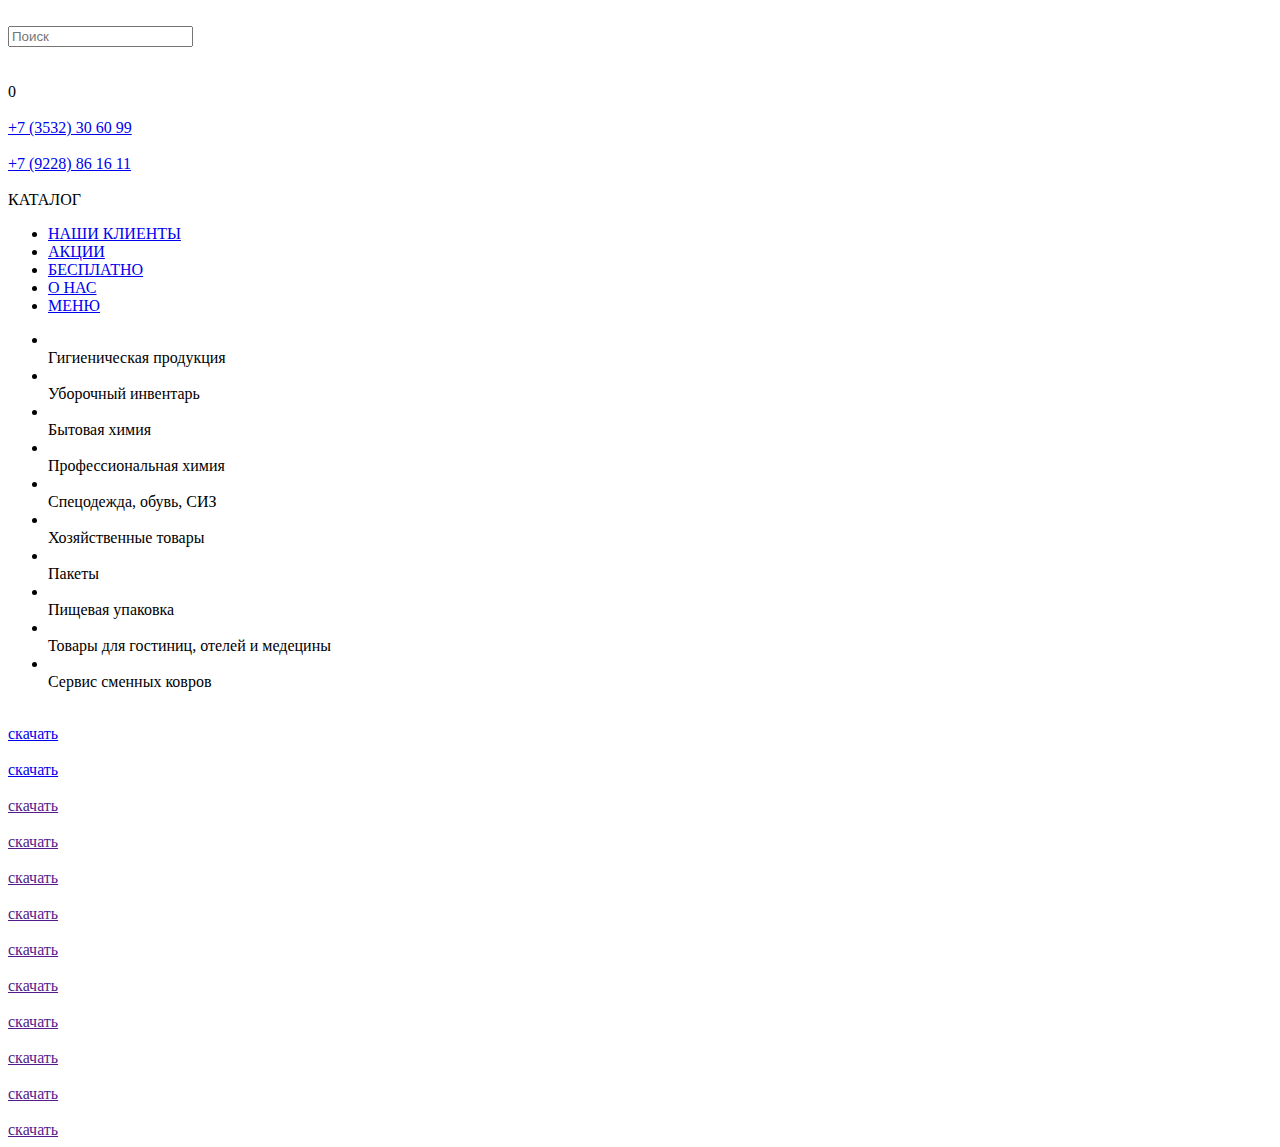
==== akzii.html @ c28448c3 "add html" ====
<!DOCTYPE html>
<html lang="en">
<head>
    <meta charset="UTF-8">
    <!-- <meta name="viewport" content="width=device-width, user-scalable=yes"> -->
    <meta name="viewport" content="width=device-width, initial-scale=1.0">
    <title>Акции</title>
    <link rel="stylesheet" href="css/style.css">

    <link rel="stylesheet" href="css/smartphoto.min.css">
    <link rel="stylesheet" href="css/animate.min.css">
    <link rel="stylesheet" href="css/media.css">

</head>
<body>
    <div class="header">
        <div></div>
        <div class="logo">
            <a href="file:///Users/argo/Desktop/vova/mclean/index.html">
            <img src="img/logo.png" alt="">
            </a>
        </div>
        <div class="search">
            <form action=""> 
                <input type="text" placeholder="Поиск">
                <a href="http://"><div class="search-button"><img src="img/icons/header/lupa.svg" alt=""></div></a>
            </form>
        </div>
        <div class="basket">
            <a href="file:///Users/argo/Desktop/vova/mclean/basket.html"><img src="img/icons/header/basket.svg" alt=""></a>
            <div id="basket-count">0</div>
        </div>
        <div class="contacts">
            <div class="contact">
                <div class="contact-ico"><img src="img/icons/header/phone.svg" alt=""></div>
                <div class="phone"><a href="tel:+73532306099">+7 (3532) 30 60 99</a></div>
            </div>
            <div class="contact">
                <div class="contact-ico">
                    <img src="img/icons/header/telegram.svg" alt="">
                    <img src="img/icons/header/whatsapp.svg" alt="">
                    <img src="img/icons/header/viber.svg"    alt="">
                </div>
                <div class="phone"><a href="tel:+79228861611">+7 (9228) 86 16 11</a></div>
            </div>
        </div>
        <div></div>
    </div>

    <div class="block-menu">
        <div class="menu catalog-label">
            <img src="img/icons/catalog/menu.svg" alt="">
            <div>КАТАЛОГ</div>
        </div>
        <div class="menu">
            <ul>
                <li class="first-menu"><a href="file:///Users/argo/Desktop/vova/mclean/nashi-clientu.html">НАШИ КЛИЕНТЫ</a></li>
                <li class="active first-menu"><a href="file:///Users/argo/Desktop/vova/mclean/akzii.html">АКЦИИ</a></li>
                <li class="first-menu"><a href="file:///Users/argo/Desktop/vova/mclean/free.html">БЕСПЛАТНО</a></li>
                <li class="first-menu"><a href="file:///Users/argo/Desktop/vova/mclean/onas.html#">О НАС</a></li>
                <li class="second-menu"><a href="#">МЕНЮ</a></li>
            </ul>
        </div>
    </div>
    <div class="second-menu-block" style="display: none;">
        <div class="second-menu-item">КОРЗИНА</div>
        <div class="second-menu-item">НАШИ КЛИЕНТЫ</div>
        <div class="second-menu-item">АКЦИИ</div>
        <div class="second-menu-item">БЕСПЛАТНО</div>
        <div class="second-menu-item">О НАС</div>
    </div>
        <div class="main">
        <div class="catalog">
            <ul>
                <li id="ci-1">
                    <div class="catalog-ico"><img src="img/icons/catalog/gigienicheskay-produkziy.svg" alt=""></div>
                    <div>Гигиеническая продукция</div>
                </li>
                <li id="ci-2">
                    <div class="catalog-ico"><img src="img/icons/catalog/uborochnui-inventar.svg" alt=""></div>
                    <div>Уборочный инвентарь</div>
                </li>
                <li id="ci-3">
                    <div class="catalog-ico"><img src="img/icons/catalog/butovay-himiy.svg" alt=""></div>
                    <div>Бытовая химия</div>
                </li>
                <li id="ci-4">
                    <div class="catalog-ico"><img src="img/icons/catalog/pro-himiy.svg" alt=""></div>
                    <div>Профессиональная химия</div>
                </li>
                <li id="ci-5">
                    <div class="catalog-ico"><img src="img/icons/catalog/spezodezda.svg" alt=""></div>
                    <div>Спецодежда, обувь, СИЗ</div>
                </li>
                <li id="ci-6">
                    <div class="catalog-ico"><img src="img/icons/catalog/xoz-tovar.svg" alt=""></div>
                    <div>Хозяйственные товары</div>
                </li>
                <li id="ci-7">
                    <div class="catalog-ico"><img src="img/icons/catalog/package.svg" alt=""></div>
                    <div>Пакеты</div>
                </li>
                <li id="ci-8">
                    <div class="catalog-ico"> <img src="img/icons/catalog/pishevaya_upakovka.svg" alt=""></div>
                    <div>Пищевая упаковка</div>
                </li>
                <li id="ci-9">
                    <div class="catalog-ico"><img src="img/icons/catalog/gostiniza.svg" alt=""></div>
                    <div>Товары для гостиниц, отелей и медецины</div>
                </li>
                <li id="ci-10">
                    <div class="catalog-ico"><img src="img/icons/catalog/cover.svg" alt=""></div>
                    <div>Сервис сменных ковров</div>
                </li>
            </ul>
        </div>
        <div class="content">
            <div class="onas-doc">
                <div class="document-list">
                    <div class="document">
                        <div>
                            <a href="img/documents/1.jpg" class="js-smartPhoto">
                                <img src="img/documents/1.jpg" alt="">
                            </a>
                        </div>
                        <div class="download-document"><a href="documents/1.txt" download="1.txt">скачать</a></div>
                    </div>
                    <div class="document">
                        <div>
                            <a href="img/documents/1.jpg" class="js-smartPhoto">
                                <img src="img/documents/1.jpg" alt="">
                            </a>
                        </div>
                        <div class="download-document"><a href="documents/1.txt" download>скачать</a></div>
                    </div>
                    <div class="document">
                        <div>
                            <a href="img/documents/1.jpg" class="js-smartPhoto">
                                <img src="img/documents/1.jpg" alt="">
                            </a>
                        </div>
                        <div class="download-document"><a href="">скачать</a></div>
                    </div>
                    <div class="document">
                        <div>
                            <a href="img/documents/1.jpg" class="js-smartPhoto">
                                <img src="img/documents/1.jpg" alt="">
                            </a>
                        </div>
                        <div class="download-document"><a href="">скачать</a></div>
                    </div>
                </div>
                <div class="document-list">
                    <div class="document">
                        <div>
                            <a href="img/documents/2.jpg" class="js-smartPhoto">
                                <img src="img/documents/2.jpg" alt="">
                            </a>
                        </div>
                        <div class="download-document"><a href="">скачать</a></div>
                    </div>
                    <div class="document">
                        <div>
                            <a href="img/documents/2.jpg" class="js-smartPhoto">
                                <img src="img/documents/2.jpg" alt="">
                            </a>
                        </div>
                        <div class="download-document"><a href="">скачать</a></div>
                    </div>
                    <div class="document">
                        <div>
                            <a href="img/documents/2.jpg" class="js-smartPhoto">
                                <img src="img/documents/2.jpg" alt="">
                            </a>
                        </div>
                        <div class="download-document"><a href="">скачать</a></div>
                    </div>
                    <div class="document">
                        <div>
                            <a href="img/documents/2.jpg" class="js-smartPhoto">
                                <img src="img/documents/2.jpg" alt="">
                            </a>
                        </div>
                        <div class="download-document"><a href="">скачать</a></div>
                    </div>
                </div>
                <div class="document-list">
                    <div class="document">
                        <div>
                            <a href="img/documents/3.jpeg" class="js-smartPhoto">
                                <img src="img/documents/3.jpeg" alt="">
                            </a>
                        </div>
                        <div class="download-document"><a href="">скачать</a></div>
                    </div>
                    <div class="document">
                        <div>
                            <a href="img/documents/3.jpeg" class="js-smartPhoto">
                                <img src="img/documents/3.jpeg" alt="">
                            </a>
                        </div>
                        <div class="download-document"><a href="">скачать</a></div>
                    </div>
                    <div class="document">
                        <div>
                            <a href="img/documents/3.jpeg" class="js-smartPhoto">
                                <img src="img/documents/3.jpeg" alt="">
                            </a>
                        </div>
                        <div class="download-document"><a href="">скачать</a></div>
                    </div>
                    <div class="document">
                        <div>
                            <a href="img/documents/3.jpeg" class="js-smartPhoto">
                                <img src="img/documents/3.jpeg" alt="">
                            </a>
                        </div>
                        <div class="download-document"><a href="">скачать</a></div>
                    </div>
                </div>
            </div>
        </div>
    </div>
</body>
<script src="js/smartphoto.min.js"></script>

<script src="js/jquery.js"></script>
<script src="js/basket.js"></script>
<script src="js/script.js"></script>
<script>
    document.addEventListener('DOMContentLoaded',function(){
        new SmartPhoto(".js-smartPhoto");
    });
</script>
</html>
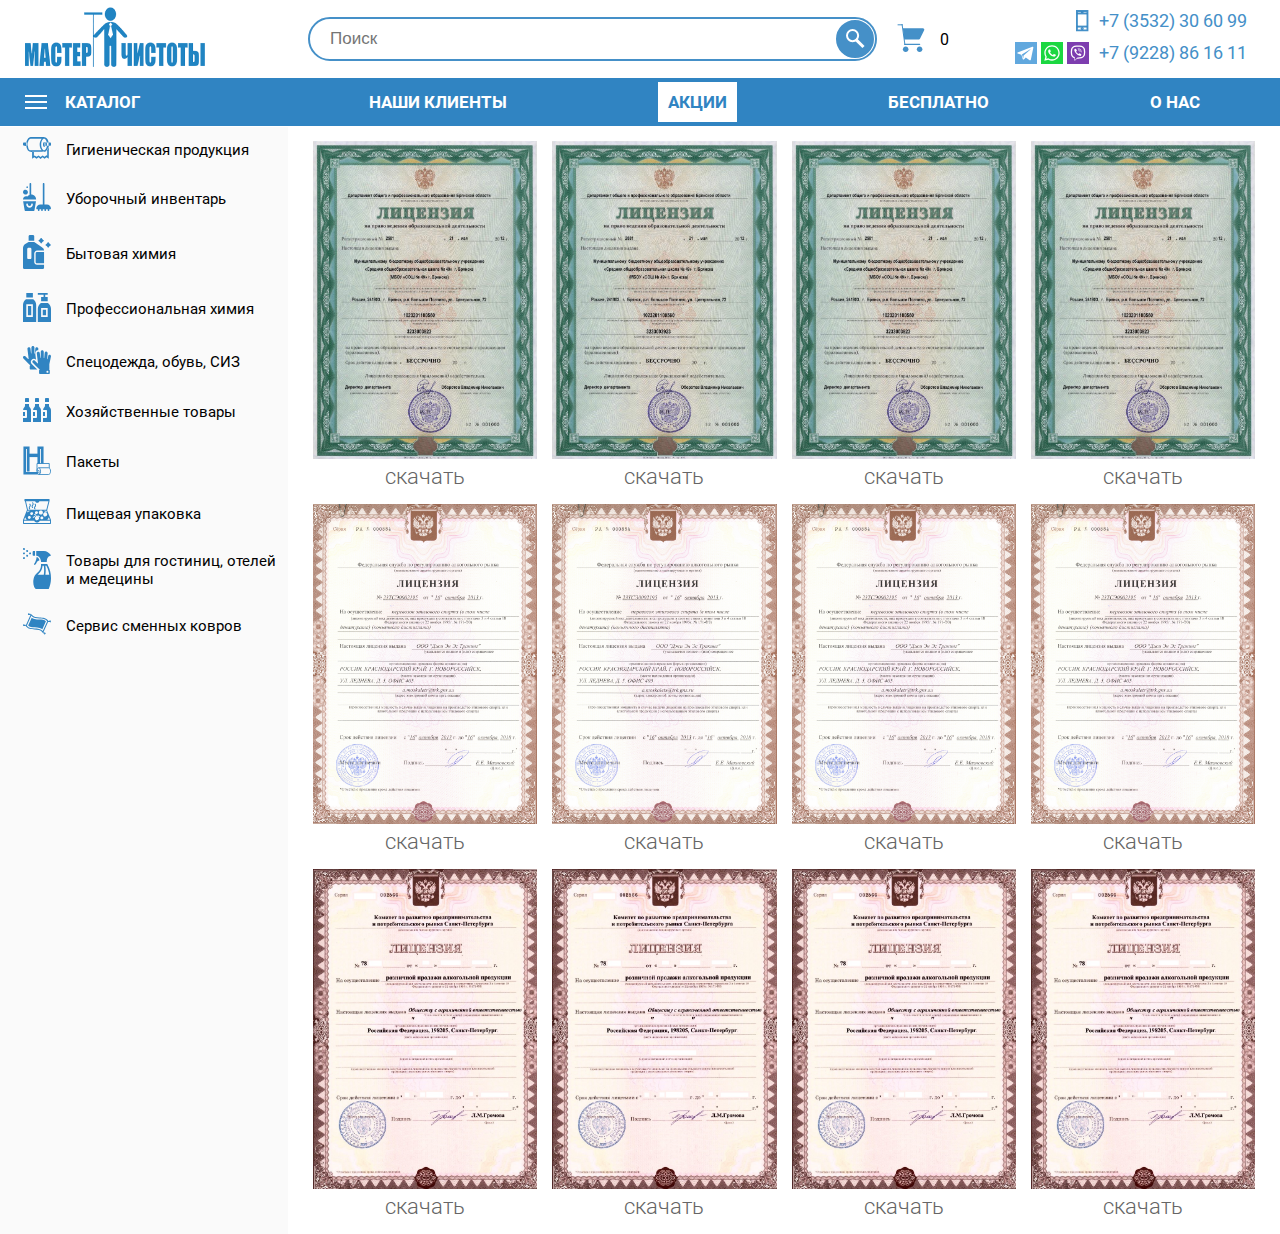
==== commit feab5d42: "edit link akzizi" ====
--- a/akzii.html
+++ b/akzii.html
@@ -16,18 +16,18 @@
     <div class="header">
         <div></div>
         <div class="logo">
-            <a href="file:///Users/argo/Desktop/vova/mclean/index.html">
+            <a href="https://astrelinvl.github.io/">
             <img src="img/logo.png" alt="">
             </a>
         </div>
         <div class="search">
             <form action=""> 
                 <input type="text" placeholder="Поиск">
-                <a href="http://"><div class="search-button"><img src="img/icons/header/lupa.svg" alt=""></div></a>
+                <a href="#"><div class="search-button"><img src="img/icons/header/lupa.svg" alt=""></div></a>
             </form>
         </div>
         <div class="basket">
-            <a href="file:///Users/argo/Desktop/vova/mclean/basket.html"><img src="img/icons/header/basket.svg" alt=""></a>
+            <a href="https://astrelinvl.github.io/basket.html"><img src="img/icons/header/basket.svg" alt=""></a>
             <div id="basket-count">0</div>
         </div>
         <div class="contacts">
@@ -54,10 +54,10 @@
         </div>
         <div class="menu">
             <ul>
-                <li class="first-menu"><a href="file:///Users/argo/Desktop/vova/mclean/nashi-clientu.html">НАШИ КЛИЕНТЫ</a></li>
-                <li class="active first-menu"><a href="file:///Users/argo/Desktop/vova/mclean/akzii.html">АКЦИИ</a></li>
-                <li class="first-menu"><a href="file:///Users/argo/Desktop/vova/mclean/free.html">БЕСПЛАТНО</a></li>
-                <li class="first-menu"><a href="file:///Users/argo/Desktop/vova/mclean/onas.html#">О НАС</a></li>
+                <li class="first-menu"><a href="https://astrelinvl.github.io/nashi-clientu.html">НАШИ КЛИЕНТЫ</a></li>
+                <li class="active first-menu"><a href="https://astrelinvl.github.io/akzii.html">АКЦИИ</a></li>
+                <li class="first-menu"><a href="https://astrelinvl.github.io/free.html">БЕСПЛАТНО</a></li>
+                <li class="first-menu"><a href="https://astrelinvl.github.io/onas.html#">О НАС</a></li>
                 <li class="second-menu"><a href="#">МЕНЮ</a></li>
             </ul>
         </div>
@@ -232,4 +232,4 @@
         new SmartPhoto(".js-smartPhoto");
     });
 </script>
-</html>+</html>
--- a/css/style.css
+++ b/css/style.css
@@ -0,0 +1,838 @@
+@font-face {
+  font-family: Roboto-bold;
+  src: url(fonts/Roboto/Roboto-Bold.ttf);
+}
+@font-face {
+  font-family: Roboto-Regular;
+  src: url(fonts/Roboto/Roboto-Regular.ttf);
+}
+@font-face {
+  font-family: Roboto-Light;
+  src: url(fonts/Roboto/Roboto-Light.ttf);
+}
+html, body {
+  margin: 0;
+  padding: 0;
+  width: 100%;
+  height: 100%;
+}
+
+a {
+  text-decoration: none;
+  color: #ffffff;
+}
+
+.hide {
+  display: none !important;
+}
+
+.download-document a {
+  color: #666666 !important;
+}
+
+.download-document a:hover {
+  color: #3084c2 !important;
+}
+
+body {
+  display: grid;
+  grid-template-rows: 78px 48px 1fr;
+  grid-template-columns: 1fr;
+}
+
+.header {
+  display: grid;
+  grid-template-columns: 25px 263px 1fr 110px 248px 25px;
+  grid-template-rows: 78px;
+  width: 100%;
+  height: 100%;
+  font-family: Roboto-Regular;
+}
+
+.logo {
+  height: 100%;
+  width: 100%;
+  display: flex;
+  align-items: center;
+}
+
+.logo img {
+  width: 180px;
+  height: auto;
+}
+
+.basket {
+  display: flex;
+  align-items: center;
+}
+
+.basket img {
+  margin-right: 15px;
+}
+
+.basket img:hover {
+  cursor: pointer;
+}
+
+.contacts {
+  display: flex;
+  flex-direction: column;
+  justify-content: center;
+}
+
+.contact {
+  display: flex;
+  margin: 3px 3px;
+}
+
+.phone {
+  font-size: 18px;
+  color: #4590C8 !important;
+}
+
+.phone a {
+  color: #4590C8 !important;
+}
+
+.contact-ico {
+  width: 79px;
+  text-align: end;
+  margin-right: 10px;
+}
+
+.contacts img {
+  width: auto;
+  height: 22px;
+}
+
+.search {
+  position: relative;
+  display: flex;
+  align-items: center;
+  padding: 0 20px;
+}
+
+.search form a {
+  position: absolute;
+  right: 23px;
+  top: 20px;
+  height: 35px;
+}
+
+.search form {
+  display: flex;
+  width: 100%;
+}
+
+.search input {
+  font-size: 17px;
+  padding-left: 20px;
+  padding-right: 44px;
+  border-radius: 40px;
+  border: 2px #4590C8 solid;
+  width: 100%;
+  height: 38px;
+  outline: none;
+}
+
+.search input {
+  cursor: text;
+}
+
+.search-button {
+  background-color: #4590C8;
+  width: 34px;
+  height: 34px;
+  display: flex;
+  justify-content: center;
+  align-items: center;
+  border-radius: 50%;
+  border: 2px solid #4590C8;
+}
+
+.search-button:hover {
+  background-color: #46789e;
+  border: 2px solid #46789e;
+}
+
+.main {
+  height: 100%;
+  width: 100%;
+  display: grid;
+  grid-template-columns: 288px 1fr;
+  grid-template-rows: 1fr;
+}
+
+.block-menu {
+  display: grid;
+  grid-template-columns: 288px 1fr;
+  grid-template-rows: 48px;
+}
+
+.menu {
+  background-color: #3084C2;
+  font-family: Roboto-bold;
+  font-size: 17px;
+  color: #ffffff;
+  display: flex;
+  align-items: center;
+}
+
+.menu img {
+  margin-right: 18px;
+}
+
+.menu ul {
+  display: flex;
+  justify-content: space-around;
+  list-style-type: none;
+  margin: 0;
+  padding: 0;
+  width: 100%;
+}
+
+.menu a, .menu li {
+  padding: 10px;
+}
+
+.menu a:hover {
+  background-color: #ffffff;
+  color: #3084C2 !important;
+  padding: 10px;
+  cursor: pointer;
+}
+
+.active a {
+  background-color: #ffffff;
+  color: #3084C2 !important;
+  padding: 10px;
+  cursor: pointer;
+}
+
+.active-catalog {
+  color: #ffffff;
+  background-color: #3084C2;
+  cursor: pointer;
+}
+
+.active-catalog img {
+  filter: brightness(200);
+}
+
+.catalog-label {
+  display: flex;
+  flex-direction: row;
+  align-items: center;
+  padding: 0 0 0 25px;
+}
+
+.catalog {
+  background-color: #FAFAFA;
+  font-size: 15px;
+  font-family: Roboto-Regular;
+  margin-top: 1px;
+}
+
+.catalog-ico {
+  margin-right: 15px;
+}
+
+.catalog img {
+  width: 28px;
+  height: auto;
+}
+
+.catalog li {
+  display: flex;
+  align-items: center;
+  padding: 10px 10px 10px 23px;
+}
+
+.catalog li:hover .catalog-ico {
+  filter: brightness(200);
+}
+
+.catalog li:hover {
+  color: #ffffff;
+  background-color: #3084C2;
+  cursor: pointer;
+}
+
+.catalog ul {
+  display: flex;
+  flex-direction: column;
+  list-style-type: none;
+  margin: 0;
+  padding: 0;
+  width: 100%;
+}
+
+.ico-lite {
+  filter: brightness(200);
+}
+
+.content {
+  padding: 0 25px 15px 25px;
+}
+
+.block, .document-list {
+  width: 100%;
+  display: grid;
+  grid-template-columns: 1fr 1fr 1fr 1fr;
+  grid-template-rows: auto;
+  grid-column-gap: 15px;
+  margin-top: 15px;
+}
+
+.block-nachi_clientu {
+  width: 100%;
+  display: grid;
+  grid-template-columns: 1fr 1fr 1fr;
+  grid-template-rows: auto;
+  grid-column-gap: 15px;
+  margin-top: 15px;
+  font-size: 25px;
+  font-family: Roboto-Bold;
+  color: #3084C2;
+}
+
+.block-nachi_clientu img {
+  width: 50% !important;
+}
+
+.block-nachi_clientu .item {
+  flex-direction: column;
+}
+
+.block-nachi_clientu .item:hover img {
+  filter: brightness(200);
+}
+
+.block-nachi_clientu .item:hover {
+  cursor: pointer;
+  color: #ffffff;
+  background-color: #3084C2;
+}
+
+.block-nachi_clientu-img {
+  height: 100%;
+  width: 100%;
+  display: flex;
+  align-items: center;
+  justify-content: center;
+}
+
+.block-nachi_clientu-text {
+  width: 100%;
+  text-align: center;
+  margin: 0 0 10px 0;
+}
+
+.document {
+  text-align: center;
+  font-family: Roboto-Light;
+  font-size: 22px;
+  color: #666666;
+}
+
+.document img {
+  width: 100%;
+  height: auto;
+}
+
+.item {
+  width: 100%;
+  position: relative;
+  background-color: #d3e7f3;
+  border-radius: 2px;
+  display: flex;
+  align-items: center;
+  justify-content: center;
+}
+
+.item img {
+  width: 50%;
+}
+
+.tovar-hover {
+  position: absolute;
+  display: flex;
+  width: 90%;
+  height: 90%;
+  text-align: center;
+  align-items: center;
+  justify-content: center;
+  background-color: #000000;
+  opacity: 0;
+  color: #ffffff;
+  font-size: 12px;
+  padding: 5%;
+  font-family: Roboto-bold;
+}
+
+.tovar-label h1 {
+  font-size: 20px;
+  font-family: Roboto-bold;
+  color: #2973a8;
+  width: 100%;
+  text-align: center;
+  margin: 17px 0 0 0;
+}
+
+.tovar-label ul {
+  display: flex;
+  justify-content: space-evenly;
+  list-style-type: none;
+  margin: 0;
+  padding: 0;
+  width: 100%;
+  color: #666666;
+  font-size: 18px;
+  font-family: Roboto-bold;
+  padding: 10px 0;
+}
+
+.tovar-label li {
+  padding: 7px 15px;
+}
+
+.tovar-label li:hover {
+  padding: 6px 14px;
+  border: 1px solid #3084C2;
+  border-radius: 20px;
+  background-color: #3084C2;
+  color: #ffffff;
+  cursor: pointer;
+}
+
+.active-tovar-label {
+  padding: 6px 14px !important;
+  border: 1px solid #3084C2;
+  border-radius: 20px;
+  background-color: #3084C2;
+  color: #ffffff;
+  cursor: pointer;
+}
+
+.tovar-hover:hover {
+  cursor: pointer;
+  display: flex;
+  opacity: 0.7;
+}
+
+.baner {
+  display: grid;
+  grid-template-columns: 1fr auto;
+  grid-column-gap: 15px;
+  margin: 15px 0;
+}
+
+.baner-item {
+  width: 100%;
+  height: 100%;
+  background-color: red;
+}
+
+.baner-mini-item {
+  width: 100%;
+  height: 100%;
+  background-color: red;
+}
+
+.second-menu {
+  display: none;
+}
+
+.second-menu-block {
+  background-color: #FAFAFA;
+  margin-top: 1px;
+  height: max-content;
+}
+
+.second-menu-item {
+  text-align: center;
+  font-family: Roboto-Bold;
+  padding: 10px 25px;
+  color: #5e6367;
+  border-bottom: 1px solid #e8e8e8;
+}
+
+.second-menu-item:hover {
+  color: #ffffff;
+  background-color: #3084C2;
+  cursor: pointer;
+}
+
+.onas-mu {
+  font-family: Roboto-Regular;
+  font-size: 17px;
+}
+
+.onas-mu p {
+  text-align: justify;
+}
+
+.onas-mu div {
+  font-family: Roboto-Bold;
+  width: 100%;
+  text-align: center;
+}
+
+.maps {
+  background-color: #eaeaea;
+  background-image: url("../img/map-svgrepo-com.svg");
+  background-position: center;
+  background-repeat: no-repeat;
+}
+
+.onas-contacts {
+  display: flex;
+  flex-direction: column;
+  align-items: center;
+  margin-right: 20px;
+}
+
+.onas-con {
+  display: grid;
+  grid-template-columns: 1fr 3fr;
+  grid-template-rows: auto;
+}
+
+.onas-items-contact {
+  display: flex;
+  align-items: flex-start;
+  margin: 20px 0;
+  font-family: Roboto-Bold;
+  font-size: 20px;
+  width: 100%;
+}
+
+.onas-ico-contact {
+  margin-right: 15px;
+  width: 20px;
+  text-align: center;
+}
+
+.button {
+  width: 100%;
+  height: 40px;
+  background-color: #ffffff;
+  border: 2px solid #3084C2;
+  border-radius: 2px;
+  color: #3084C2;
+  font-family: Roboto-Regular;
+  font-size: 20px;
+  outline: none;
+}
+
+.button:hover {
+  color: #ffffff;
+  background-color: #3084C2;
+  cursor: pointer;
+}
+
+.line {
+  height: 1px;
+  width: 100%;
+  background-color: #3084C2;
+}
+
+.basket-item {
+  width: 100%;
+  height: auto;
+  display: grid;
+  grid-template-columns: 120px 3.8fr 1fr 1fr;
+  grid-column-gap: 15px;
+  grid-template-rows: auto;
+  margin: 15px 0;
+}
+
+.basket-item_text {
+  font-family: Roboto-Regular;
+  font-size: 17px;
+  text-align: left;
+  -moz-hyphens: auto;
+  -webkit-hyphens: auto;
+  -ms-hyphens: auto;
+}
+
+.basket-item_count {
+  width: 100%;
+  height: 30px;
+  font-size: 20px;
+  padding: 0 5px;
+  font-family: Roboto-Regular;
+  text-align: center;
+  border: 1px solid #3084C2;
+  outline: none;
+  margin: 0 -5px;
+}
+
+.basket-item_delete {
+  color: #d46767;
+  font-family: Roboto-Regular;
+  font-size: 17px;
+  text-align: right;
+  height: min-content;
+  margin-left: auto;
+}
+
+.basket-item_delete:hover {
+  cursor: pointer;
+  color: #f91e1e;
+}
+
+.basket-page {
+  width: 100%;
+  display: grid;
+  grid-template-columns: 2fr 1fr;
+  grid-template-rows: 30px 1fr;
+  grid-column-gap: 50px;
+  padding: 15px 0 0 0;
+}
+
+.basket-label {
+  width: 100%;
+  display: grid;
+  grid-template-columns: 120px 3.8fr 1fr 1fr;
+  font-family: Roboto-Regular;
+  font-size: 16px;
+  color: #404040;
+}
+
+.view-page {
+  display: grid;
+  grid-template-columns: 258px 1fr;
+  grid-template-rows: 258px auto;
+  grid-column-gap: 15px;
+}
+
+.view-page p, .view-page div {
+  font-size: 20px;
+  font-family: Roboto-Regular;
+  color: #383838;
+}
+
+.view-page p {
+  height: 100%;
+}
+
+.availability {
+  text-align: center;
+  margin-top: 10px;
+}
+
+.view-description {
+  display: grid;
+  grid-template-columns: 1fr;
+  grid-template-rows: auto 1fr auto;
+}
+
+.view-button {
+  display: flex;
+}
+
+.view-button .button {
+  width: 200px !important;
+  margin-right: 15px;
+}
+
+.view-label {
+  font-family: Roboto-Bold;
+  font-size: 20px;
+  color: #3084c2b5;
+  margin: 20px 0;
+}
+
+.view-item {
+  width: 100%;
+  height: 100%;
+  background-color: #d3e7f3;
+  display: flex;
+  align-items: center;
+  justify-content: center;
+}
+
+.view-item img {
+  width: 50%;
+  height: auto;
+}
+
+.basket-button {
+  position: absolute;
+  bottom: 5px;
+  right: 10px;
+  border-radius: 100%;
+  height: 45px;
+  width: 45px;
+  display: flex;
+  align-items: center;
+  justify-content: center;
+  background-image: url("../img/basket/basket_add.svg");
+  background-size: cover;
+}
+
+.basket-button:hover {
+  cursor: pointer;
+  background-image: url("../img/basket/basket_add_hover.svg");
+}
+
+.p_5p {
+  padding: 5%;
+}
+
+.m-t_15px {
+  margin-top: 15px !important;
+}
+
+.m-tb_15px {
+  margin: 15px 0 !important;
+}
+
+.title {
+  font-size: 20px;
+  font-family: Roboto-bold;
+  color: #2973a8;
+  width: 100%;
+  text-align: center;
+}
+
+.subtitle {
+  display: flex;
+  justify-content: space-evenly;
+  list-style-type: none;
+  margin: 0;
+  padding: 0;
+  width: 100%;
+  color: #666666;
+  font-size: 18px;
+  font-family: Roboto-Regular;
+}
+
+.subtitle li {
+  padding: 7px 15px;
+}
+
+.subtitle li:hover {
+  padding: 6px 14px;
+  border: 1px solid #3084C2;
+  border-radius: 20px;
+  background-color: #3084C2;
+  color: #ffffff;
+  cursor: pointer;
+}
+
+.subtitle_active {
+  padding: 6px 14px !important;
+  border: 1px solid #3084C2;
+  border-radius: 20px;
+  background-color: #3084C2;
+  color: #ffffff;
+  cursor: pointer;
+}
+
+.row_4 {
+  width: 100%;
+  display: grid;
+  grid-template-columns: 1fr 1fr 1fr 1fr;
+  grid-template-rows: auto;
+  grid-column-gap: 15px;
+  margin-top: 15px;
+}
+
+.row_3 {
+  width: 100%;
+  display: grid;
+  grid-template-columns: 1fr 1fr 1fr;
+  grid-template-rows: auto;
+  grid-column-gap: 15px;
+  font-family: Roboto-Bold;
+  color: #3084C2;
+}
+
+.box {
+  width: 100%;
+  position: relative;
+  background-color: #d3e7f3;
+  border-radius: 2px;
+  display: flex;
+  align-items: center;
+  justify-content: center;
+}
+
+.box__txt {
+  position: absolute;
+  display: flex;
+  width: 90%;
+  height: 90%;
+  text-align: center;
+  align-items: center;
+  justify-content: center;
+  background-color: #000000;
+  opacity: 0;
+  color: #ffffff;
+  font-size: 12px;
+  font-family: Roboto-bold;
+}
+
+.box__txt:hover {
+  cursor: pointer;
+  display: flex;
+  opacity: 0.7;
+}
+
+.box__img {
+  width: 50%;
+}
+
+.box__btn {
+  position: absolute;
+  bottom: 5px;
+  right: 10px;
+  border-radius: 100%;
+  height: 45px;
+  width: 45px;
+  display: flex;
+  align-items: center;
+  justify-content: center;
+  background-image: url(../img/basket/basket_add.svg);
+  background-size: cover;
+}
+
+.box__btn:hover {
+  cursor: pointer;
+  background-image: url(../img/basket/basket_add_hover.svg);
+}
+
+.box-tile {
+  background-color: #d3e7f3;
+  border-radius: 2px;
+  display: flex;
+  flex-direction: column;
+  align-items: center;
+  margin: 15px 0;
+}
+
+.box-tile:hover {
+  background-color: #3084C2;
+  color: #ffffff !important;
+  cursor: pointer;
+}
+
+.box-tile:hover .box-tile__img {
+  filter: brightness(200);
+}
+
+.box-tile__img {
+  width: 50%;
+  height: 85%;
+}
+
+.box-tile__txt {
+  width: 100%;
+  text-align: center;
+  font-size: 1.5vw;
+  height: 15%;
+}
+
+/*# sourceMappingURL=style.css.map */
--- a/css/smartphoto.min.css
+++ b/css/smartphoto.min.css
@@ -0,0 +1 @@
+@keyframes smartphoto{from{opacity:0}to{opacity:1}}@keyframes smartphoto-img-wrap{from{opacity:0}to{opacity:1}}@keyframes smartphoto-inner{from{transform:translate(0, 100px)}to{transform:translate(0, 0)}}@keyframes smartphoto-loader{0%{opacity:.4;transform:rotate(0deg)}50%{opacity:1;transform:rotate(180deg)}100%{opacity:.4;transform:rotate(360deg)}}@keyframes smartphoto-appear{0%{display:none;opacity:0}1%{display:block;opacity:0}100%{display:block;opacity:1}}@keyframes smartphoto-hide{0%{display:block;opacity:1}99%{display:block;opacity:0}100%{display:none;opacity:0}}.smartphoto{position:fixed;z-index:100;top:0;left:0;width:100%;height:100%;overflow:hidden;background-color:#000;opacity:1;font-family:sans-serif;cursor:pointer;-webkit-transition:opacity .3s ease-out;-moz-transition:opacity .3s ease-out;-ms-transition:opacity .3s ease-out;-o-transition:opacity .3s ease-out;transition:opacity .3s ease-out;transition:all 0.3s ease-out;animation-name:smartphoto;animation-duration:.3s;animation-timing-function:ease-out}.smartphoto[aria-hidden="true"]{display:none}.smartphoto-close{opacity:0}.smartphoto-count{display:inline-block;color:#FFF;font-size:16px}.smartphoto-header{display:block;box-sizing:border-box;position:fixed;z-index:102;top:0;left:0;width:100%;height:50px;padding:15px;background-color:rgba(0,0,0,0.2)}.smartphoto-content{display:block;position:absolute;top:0;left:0;width:100%;height:100%}.smartphoto-dismiss{display:block;position:absolute;top:15px;right:10px;width:20px;height:20px;padding:0;border:none;background-color:transparent;background-image:url([data-uri]);text-shadow:0 1px 0 #FFF;color:#FFF;font-size:30px;text-decoration:none;cursor:pointer;line-height:1}.smartphoto-body{position:relative;z-index:102;width:100%;height:100%;margin:0 auto}.smartphoto-inner{position:relative;width:100%;height:100%;vertical-align:top}.smartphoto-img{display:none;max-width:none;width:auto;height:auto;cursor:zoom-in;-webkit-user-select:none;-moz-user-select:none;-ms-user-select:none;user-select:none;transition:transform 0.3s ease-out;-webkit-user-drag:none}.smartphoto-img.active{display:block}.smartphoto-img-onmove{cursor:grab;cursor:-webkit-grab;transition:none}.smartphoto-img-elasticmove{transition:transform 0.3s ease-out}.smartphoto-img-wrap{display:inline-block;opacity:1;-webkit-transition:opacity .3s ease-out;-moz-transition:opacity .3s ease-out;-ms-transition:opacity .3s ease-out;-o-transition:opacity .3s ease-out;transition:opacity .3s ease-out;animation-name:smartphoto-img-wrap;animation-duration:.3s;animation-timing-function:ease-out}.smartphoto-img-left{transform:translateX(150%) !important}.smartphoto-img-right{transform:translateX(-150%) !important}.smartphoto-arrows{list-style-type:none;margin:0;padding:0;position:relative;z-index:1002;top:50%;left:0;opacity:1;animation-name:smartphoto-appear;animation-duration:.3s;animation-timing-function:ease-out}.smartphoto-arrows[aria-hidden="true"]{animation-name:smartphoto-hide;display:none}.smartphoto-arrows li{display:block;position:absolute;top:50%;width:30px;height:30px;margin-top:-20px;box-sizing:content-box;animation-duration:.3s;animation-timing-function:ease-out;animation-name:smartphoto-appear}.smartphoto-arrows li:focus{outline:none}.smartphoto-arrows [aria-hidden="true"]{animation-name:smartphoto-hide;display:none}.smartphoto-arrows a{display:block;width:100%;height:100%;text-decoration:none}.smartphoto-arrow-right{right:0;padding:5px 0;background-color:rgba(0,0,0,0.5)}.smartphoto-arrow-right a{background-image:url([data-uri])}.smartphoto-arrow-left{left:0;padding:5px 0;background-color:rgba(0,0,0,0.5)}.smartphoto-arrow-left a{background-image:url([data-uri])}.smartPhotoArrowHideIcon{display:none}.smartphoto-nav{position:absolute;bottom:0;left:0;width:100%;opacity:1;animation-name:smartphoto-appear;animation-duration:.3s;animation-timing-function:ease-out}.smartphoto-nav[aria-hidden="true"]{animation-name:smartphoto-hide;display:none}.smartphoto-nav ul{display:block;overflow-x:auto;list-style:none;margin:0;padding:0;text-align:center;white-space:nowrap;-webkit-overflow-scrolling:touch}.smartphoto-nav li{display:inline-block;overflow:hidden;width:50px;height:50px}.smartphoto-nav a{display:block;width:100%;height:100%;background-color:#FFF;background-position:center center;background-size:cover;opacity:.5}.smartphoto-nav a:focus{opacity:.8}.smartphoto-nav a.current{opacity:1}.smartphoto-nav img{width:auto;height:100%}.smartphoto-list{list-style-type:none;position:absolute;z-index:101;top:0;left:0;margin:0;padding:0;white-space:nowrap}.smartphoto-list li{display:block;position:absolute;top:0;left:0;width:100%;height:100%;transition:all 0.3s ease-out}.smartphoto-list li:focus{outline:none}.smartphoto-list-onmove{transition:all 0.3s ease-out}.smartphoto-caption{overflow:hidden;box-sizing:border-box;position:absolute;top:0;left:0;width:100%;height:50px;padding:0 50px;color:#FFF;font-size:12px;text-align:center;line-height:50px;white-space:nowrap;text-overflow:ellipsis}.smartphoto-caption:focus{outline:none}.smartphoto-loader-wrap{display:block;position:relative;z-index:103;width:0;height:0;transform:translate(50vw, 50vh)}.smartphoto-loader{position:absolute;z-index:101;top:0;left:0;width:30px;height:30px;margin-top:-25px;margin-left:-25px;border:8px solid #17CDDD;border-right-color:transparent;border-radius:50%;animation:smartphoto-loader .5s infinite linear}.smartphoto-img-clone{position:fixed;z-index:100;top:0;left:0;transition:all .3s ease-out}.smartphoto-sr-only{overflow:hidden;position:absolute;width:1px;height:1px;margin:-1px;padding:0;border:0;clip:rect(0, 0, 0, 0)}
--- a/css/media.css
+++ b/css/media.css
@@ -0,0 +1,157 @@
+@media screen and (max-width: 1050px) {
+  .box, .document-list {
+    grid-template-columns: 1fr 1fr 1fr 1fr;
+    grid-template-rows: auto;
+    grid-row-gap: 15px;
+  }
+
+  .header {
+    grid-template-columns: 25px 190px 1fr auto auto 25px;
+  }
+
+  .basket {
+    display: none;
+  }
+
+  .catalog {
+    display: none;
+  }
+
+  .catalog-label:hover {
+    cursor: pointer;
+  }
+
+  .main {
+    grid-template-columns: 1fr;
+  }
+
+  .block-menu {
+    grid-template-columns: 150px 1fr;
+    grid-template-rows: 48px;
+  }
+
+  .basket-page {
+    grid-template-columns: 1fr !important;
+  }
+}
+@media screen and (max-width: 800px) {
+  .subtitle {
+    font-size: 16px;
+  }
+
+  .availability {
+    display: none;
+  }
+
+  .view-page {
+    grid-template-columns: 1fr !important;
+  }
+
+  .view-page img {
+    width: auto !important;
+    height: 80% !important;
+  }
+
+  .view-button {
+    display: flex;
+    justify-content: center;
+  }
+
+  .search form {
+    display: none;
+  }
+
+  .onas-con {
+    grid-template-columns: 1fr !important;
+    grid-template-rows: auto 500px !important;
+  }
+
+  .onas-contacts {
+    display: grid !important;
+    grid-template-columns: 1fr 1fr !important;
+    justify-content: center;
+    grid-column-gap: 20px;
+  }
+
+  .onas-items-contact {
+    height: 100%;
+  }
+}
+@media screen and (max-width: 660px) {
+  body {
+    grid-template-rows: 100px 48px auto;
+  }
+
+  .header {
+    grid-template-rows: 100px;
+    display: flex;
+    flex-direction: column-reverse;
+  }
+
+  .logo {
+    justify-content: center;
+  }
+
+  .contacts {
+    flex-direction: row;
+    justify-content: space-evenly;
+    background-color: #e4e5ee;
+  }
+
+  .contact {
+    align-items: center;
+  }
+
+  .contact-ico {
+    width: auto;
+    display: flex;
+  }
+
+  .phone {
+    font-size: 11px;
+  }
+
+  .row_4, .document-list {
+    grid-template-columns: 1fr 1fr;
+    grid-template-rows: auto auto;
+    grid-row-gap: 15px;
+  }
+
+  .row_3 {
+    grid-template-columns: 1fr;
+    grid-template-rows: auto auto auto;
+    grid-row-gap: 15px;
+  }
+
+  .box-tile__txt {
+    font-size: 85%;
+  }
+
+  .second-menu {
+    display: block;
+    margin-right: 20px;
+  }
+
+  .first-menu {
+    display: none;
+  }
+
+  .menu ul {
+    justify-content: flex-end;
+  }
+
+  .basket-item_delete, .basket-item_text {
+    font-size: 14px !important;
+  }
+
+  .baner {
+    display: none;
+  }
+
+  .block-nachi_clientu {
+    grid-template-columns: 1fr !important;
+    grid-row-gap: 15px !important;
+  }
+}
+
+/*# sourceMappingURL=media.css.map */
